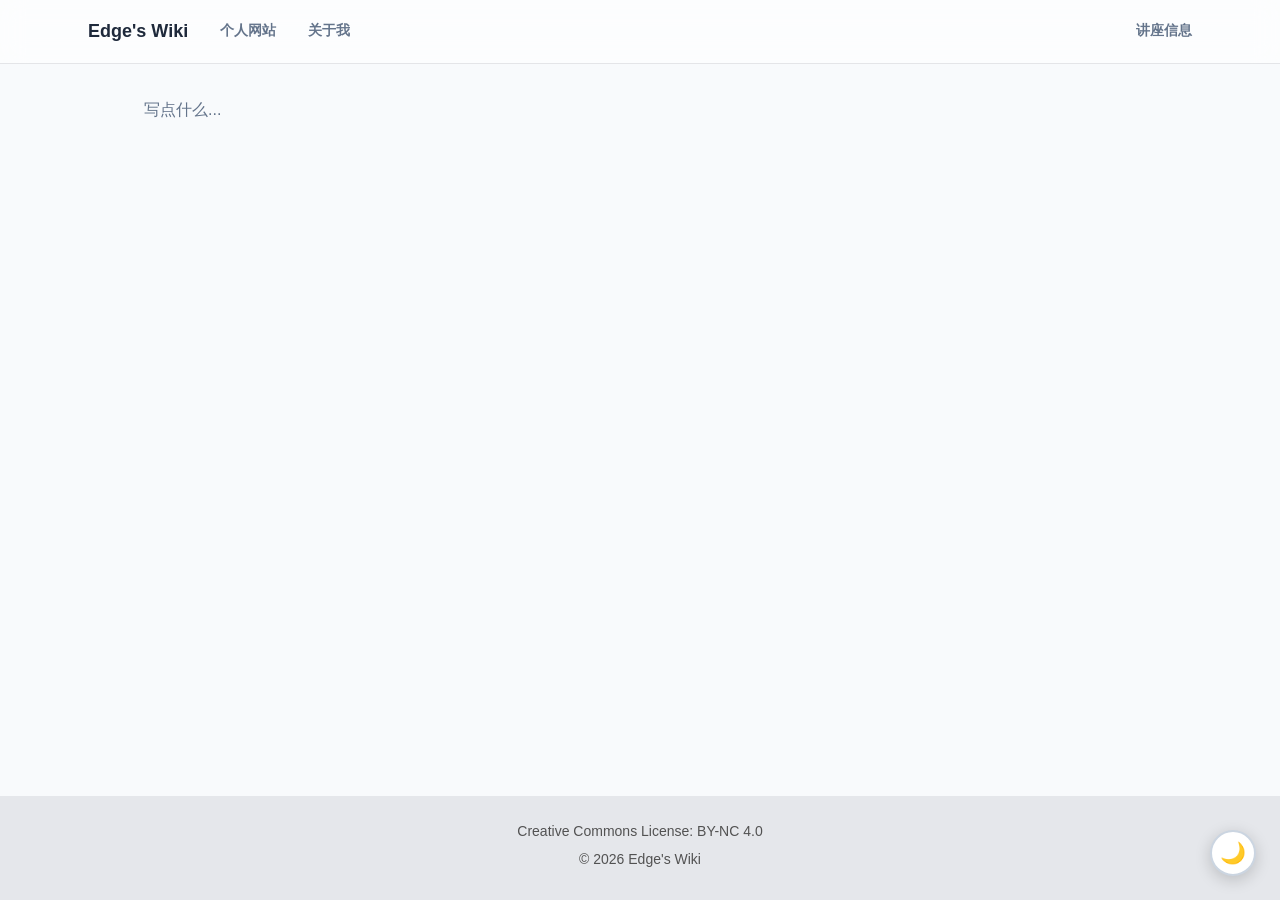
==== about.html @ 4eeecc0b "更新 (2026-07-27 20:04)" ====
<!DOCTYPE html>
<html lang="zh-CN">
<head>
    <meta charset="UTF-8">
    <meta name="viewport" content="width=device-width, initial-scale=1.0">
    <title>关于我 - Edge's Wiki</title>
    <link rel="stylesheet" href="styles.css">
</head>
<body>
    <header class="header">
        <div class="header-inner">
            <a href="/" class="site-title">Edge's Wiki</a>
            <nav class="nav">
                <ul class="nav-list">
                    <li><a href="https://xingqiwu.net.cn/">个人网站</a></li>
                    <li><a href="about.html">关于我</a></li>
                </ul>
            </nav>
            <a class="nav-right-link" href="https://ucnift0madf0.feishu.cn/wiki/WPelwNGQ8ifj2kkCDjIcHKywnMf?from=from_copylink">讲座信息</a>
        </div>
    </header>

    <main class="container">
        <article class="wiki article-page">
            <div class="article-body">
                <p>写点什么...</p>
            </div>
        </article>
    </main>

    <footer class="footer">
        <div class="footer-inner">
            <p><a rel="license" href="http://creativecommons.org/licenses/by-nc/4.0/">Creative Commons License: BY-NC 4.0</a></p>
            <p>&copy; 2026 Edge's Wiki</p>
        </div>
    </footer>

    <!-- 暗色/亮色 切换按钮 -->
    <button class="theme-toggle" id="theme-toggle" aria-label="切换暗色/亮色模式" title="切换暗色/亮色模式">🌙</button>

    <script src="script.js"></script>
</body>
</html>
---- styles.css ----
/* ============================================
   Edge's Wiki - 极简 Wiki 风格
   仿 jyywiki.cn 设计
   ============================================ */

/* CSS 变量 - 亮色模式 (默认) */
:root {
    --bg-color: #f8fafc;            /* slate-50 */
    --text-color: #1e293b;          /* slate-800 */
    --text-secondary: #64748b;      /* slate-500 */
    --border-color: rgba(15, 23, 42, 0.1); /* slate-900/10 */
    --link-color: #2563eb;          /* blue-600 */
    --link-hover: #0284c7;          /* sky-600 */
    --code-bg: #f1f5f9;            /* slate-100 */
    --footer-bg: #e5e7eb;           /* neutral-200 */
    --footer-text: #525252;         /* neutral-600 */
    --header-bg: rgba(255, 255, 255, 0.75);
    --header-bg-supports: rgba(255, 255, 255, 0.6);
    --nav-block-bg: #ffffff;
    --box-gray-bg: #f1f5f9;
    --box-gray-text: #475569;
    --box-green-bg: #dcfce7;
    --box-green-text: #166534;
    --box-blue-bg: #dbeafe;
    --box-blue-text: #1e40af;
    --box-violet-bg: #ede9fe;
    --box-violet-text: #5b21b6;
    --scrollbar-thumb: #cbd5e1;
    --scrollbar-thumb-hover: #94a3b8;
    --selection-bg: rgba(37, 99, 235, 0.2);
}

/* CSS 变量 - 暗色模式 */
[data-theme="dark"] {
    --bg-color: #0f172a;            /* slate-900 */
    --text-color: #e2e8f0;         /* slate-200 */
    --text-secondary: #94a3b8;     /* slate-400 */
    --border-color: rgba(148, 163, 184, 0.15);
    --link-color: #60a5fa;         /* blue-400 */
    --link-hover: #93c5fd;         /* blue-300 */
    --code-bg: #1e293b;            /* slate-800 */
    --footer-bg: #0f172a;          /* slate-900 */
    --footer-text: #94a3b8;        /* slate-400 */
    --header-bg: rgba(15, 23, 42, 0.75);
    --header-bg-supports: rgba(15, 23, 42, 0.6);
    --nav-block-bg: #1e293b;       /* slate-800 */
    --box-gray-bg: #334155;
    --box-gray-text: #cbd5e1;
    --box-green-bg: #14532d;
    --box-green-text: #bbf7d0;
    --box-blue-bg: #1e3a5f;
    --box-blue-text: #bfdbfe;
    --box-violet-bg: #3b1f6e;
    --box-violet-text: #ddd6fe;
    --scrollbar-thumb: #475569;
    --scrollbar-thumb-hover: #64748b;
    --selection-bg: rgba(96, 165, 250, 0.25);
}

/* 重置 */
* {
    margin: 0;
    padding: 0;
    box-sizing: border-box;
}

/* 基础 */
:root {
    color-scheme: light;
}

[data-theme="dark"] {
    color-scheme: dark;
}

body {
    font-family: -apple-system, BlinkMacSystemFont, "Segoe UI", Roboto, "Helvetica Neue", Arial, "Noto Sans", sans-serif;
    background: var(--bg-color);
    color: var(--text-color);
    line-height: 1.7;
    min-height: 100vh;
    display: flex;
    flex-direction: column;
    transition: background 0.3s, color 0.3s;
}

a {
    color: var(--link-color);
    text-decoration: none;
}

a:hover {
    color: var(--link-hover);
}

/* ============================================
   头部导航栏 - sticky + 毛玻璃
   ============================================ */
.header {
    position: sticky;
    top: 0;
    z-index: 40;
    width: 100%;
    backdrop-filter: blur(12px);
    -webkit-backdrop-filter: blur(12px);
    background: var(--header-bg);
    border-bottom: 1px solid var(--border-color);
}

@supports (backdrop-filter: blur(12px)) {
    .header {
        background: var(--header-bg-supports);
    }
}

.header-inner {
    max-width: 72rem;               /* max-w-6xl */
    margin: 0 auto;
    padding: 1rem 1.5rem;
    display: flex;
    align-items: center;
    gap: 2rem;
}

.site-title {
    font-size: 1.125rem;
    font-weight: 600;
    color: var(--text-color);
    white-space: nowrap;
}

.site-title:hover {
    color: var(--link-hover);
}

.nav-list {
    list-style: none;
    display: flex;
    gap: 2rem;
    font-size: 0.875rem;
    font-weight: 600;
}

.nav-list a {
    color: var(--text-secondary);
}

.nav-list a:hover {
    color: var(--link-hover);
}

.nav-right-link {
    margin-left: auto;
    font-size: 0.875rem;
    font-weight: 600;
    color: var(--text-secondary);
    white-space: nowrap;
}

.nav-right-link:hover {
    color: var(--link-hover);
}

/* ============================================
   主容器
   ============================================ */
.container {
    flex: 1;
    max-width: 64rem;               /* max-w-5xl */
    margin: 0 auto;
    width: 100%;
    padding: 2rem 1rem;
}

/* ============================================
   Wiki 内容区
   ============================================ */
.wiki h1 {
    font-size: 2rem;
    font-weight: 700;
    margin-bottom: 1.5rem;
    margin-top: 0.5rem;
    color: var(--text-color);
}

.wiki h2 {
    font-size: 1.375rem;
    font-weight: 600;
    margin-top: 2.5rem;
    margin-bottom: 1rem;
    padding-bottom: 0.375rem;
    border-bottom: 1px solid var(--border-color);
    color: var(--text-color);
}

.wiki h3 {
    font-size: 1.125rem;
    font-weight: 600;
    margin-top: 1.5rem;
    margin-bottom: 0.5rem;
    color: var(--text-color);
}

.wiki p {
    margin-bottom: 1rem;
    color: var(--text-secondary);
    line-height: 1.8;
}

.wiki ul, .wiki ol {
    margin-bottom: 1.25rem;
    padding-left: 1.5rem;
}

.wiki li {
    margin-bottom: 0.375rem;
    line-height: 1.7;
}

/* ============================================
   代码块
   ============================================ */
.wiki pre {
    background: var(--code-bg);
    border: 1px solid var(--border-color);
    border-radius: 6px;
    padding: 1rem 1.25rem;
    overflow-x: auto;
    margin-bottom: 1.5rem;
}

.wiki code {
    font-family: "SFMono-Regular", Consolas, "Liberation Mono", Menlo, Courier, monospace;
    font-size: 0.875rem;
    line-height: 1.6;
}

.wiki :not(pre) > code {
    background: var(--code-bg);
    padding: 0.125rem 0.375rem;
    border-radius: 3px;
    font-size: 0.85em;
}

/* ============================================
   导航块 (替代原来的卡片)
   ============================================ */
.nav-grid {
    display: grid;
    grid-template-columns: repeat(auto-fit, minmax(280px, 1fr));
    gap: 1.5rem;
    margin-bottom: 1rem;
}

.nav-block {
    background: var(--nav-block-bg);
    border: 1px solid var(--border-color);
    border-radius: 6px;
    padding: 1.25rem 1.5rem;
}

.nav-block h3 {
    margin-top: 0;
    margin-bottom: 0.75rem;
    font-size: 1rem;
}

.nav-block ul {
    list-style: none;
    padding-left: 0;
    margin-bottom: 0;
}

.nav-block li {
    font-size: 0.875rem;
    color: var(--text-secondary);
    margin-bottom: 0.375rem;
}

.nav-block li:last-child {
    margin-bottom: 0;
}

/* ============================================
   分类标签 (仿 jyywiki 的 box-gray/box-green 等)
   ============================================ */
.box {
    display: inline-block;
    font-size: 0.75rem;
    font-weight: 600;
    padding: 0.125rem 0.5rem;
    border-radius: 3px;
    margin-right: 0.25rem;
    vertical-align: middle;
}

.box-gray {
    background: var(--box-gray-bg);
    color: var(--box-gray-text);
}

.box-green {
    background: var(--box-green-bg);
    color: var(--box-green-text);
}

.box-blue {
    background: var(--box-blue-bg);
    color: var(--box-blue-text);
}

.box-violet {
    background: var(--box-violet-bg);
    color: var(--box-violet-text);
}

/* ============================================
   页脚
   ============================================ */
.footer {
    background: var(--footer-bg);
    color: var(--footer-text);
    text-align: center;
    margin-top: auto;
}

.footer-inner {
    max-width: 72rem;
    margin: 0 auto;
    padding: 1.5rem 1rem;
    font-size: 0.875rem;
}

.footer-inner p {
    margin-bottom: 0.25rem;
}

.footer-inner a {
    color: var(--footer-text);
}

.footer-inner a:hover {
    color: var(--link-hover);
}

/* ============================================
   响应式
   ============================================ */
@media (max-width: 768px) {
    .header-inner {
        flex-direction: column;
        gap: 0.5rem;
        padding: 0.75rem 1rem;
    }

    .nav-list {
        gap: 1.25rem;
        flex-wrap: wrap;
        justify-content: center;
    }

    .wiki h1 {
        font-size: 1.5rem;
    }

    .wiki h2 {
        font-size: 1.2rem;
    }

    .nav-grid {
        grid-template-columns: 1fr;
    }
}

/* ============================================
   滚动条
   ============================================ */
::-webkit-scrollbar {
    width: 6px;
    height: 6px;
}

::-webkit-scrollbar-track {
    background: transparent;
}

::-webkit-scrollbar-thumb {
    background: var(--scrollbar-thumb);
    border-radius: 3px;
}

::-webkit-scrollbar-thumb:hover {
    background: var(--scrollbar-thumb-hover);
}

/* ============================================
   文章列表 (首页)
   ============================================ */
.article-list {
    list-style: none;
    padding-left: 0;
}

.article-list .loading,
.article-list .empty {
    color: var(--text-secondary);
    font-style: italic;
}

.article-item {
    display: flex;
    align-items: center;
    gap: 0.75rem;
    flex-wrap: wrap;
    padding: 0.5rem 0;
    border-bottom: 1px solid var(--border-color);
}

.article-item:last-child {
    border-bottom: none;
}

.article-item a {
    font-weight: 500;
    flex: 1;
    min-width: 200px;
}

.article-date {
    font-size: 0.85rem;
    color: var(--text-secondary);
    white-space: nowrap;
}

/* ============================================
   文章页
   ============================================ */
.article-page .article-header {
    margin-bottom: 2rem;
}

.article-page .article-header h1 {
    margin-bottom: 0.5rem;
    border-bottom: none;
}

.article-meta {
    display: flex;
    align-items: center;
    gap: 0.75rem;
    color: var(--text-secondary);
    font-size: 0.9rem;
}

.article-body {
    line-height: 1.8;
}

.article-body h2 {
    font-size: 1.375rem;
    font-weight: 600;
    margin-top: 2.5rem;
    margin-bottom: 1rem;
    padding-bottom: 0.375rem;
    border-bottom: 1px solid var(--border-color);
}

.article-body h3 {
    font-size: 1.125rem;
    font-weight: 600;
    margin-top: 1.5rem;
    margin-bottom: 0.5rem;
}

.article-body h4, .article-body h5, .article-body h6 {
    margin-top: 1.25rem;
    margin-bottom: 0.5rem;
}

.article-body p {
    margin-bottom: 1rem;
}

.article-body ul, .article-body ol {
    margin-bottom: 1.25rem;
    padding-left: 1.5rem;
}

.article-body li {
    margin-bottom: 0.375rem;
}

.article-body pre {
    background: var(--code-bg);
    border: 1px solid var(--border-color);
    border-radius: 6px;
    padding: 1rem 1.25rem;
    overflow-x: auto;
    margin-bottom: 1.5rem;
}

.article-body code {
    font-family: "SFMono-Regular", Consolas, "Liberation Mono", Menlo, Courier, monospace;
    font-size: 0.875rem;
}

.article-body :not(pre) > code {
    background: var(--code-bg);
    padding: 0.125rem 0.375rem;
    border-radius: 3px;
    font-size: 0.85em;
}

.article-body blockquote {
    border-left: 3px solid var(--border-color);
    padding: 0.5rem 1rem;
    margin: 1rem 0;
    color: var(--text-secondary);
    background: var(--code-bg);
    border-radius: 0 4px 4px 0;
}

.article-body table {
    width: 100%;
    border-collapse: collapse;
    margin-bottom: 1.5rem;
    border: 1px solid var(--border-color);
    border-radius: 6px;
    overflow: hidden;
}

.article-body th,
.article-body td {
    padding: 0.6rem 1rem;
    text-align: left;
    border-bottom: 1px solid var(--border-color);
}

.article-body th {
    background: var(--code-bg);
    font-weight: 600;
    font-size: 0.875rem;
}

.article-body tbody tr:hover {
    background: var(--code-bg);
}

.article-body img {
    max-width: 100%;
    border-radius: 4px;
}

.article-body hr {
    border: none;
    border-top: 1px solid var(--border-color);
    margin: 2rem 0;
}

/* ============================================
   选中文本
   ============================================ */
::selection {
    background: var(--selection-bg);
    color: inherit;
}

/* ============================================
   主题切换 - 右下角悬浮按钮
   ============================================ */
.theme-toggle {
    position: fixed !important;
    bottom: 24px !important;
    right: 24px !important;
    z-index: 9999;
    width: 46px;
    height: 46px;
    border-radius: 50%;
    border: 2px solid #cbd5e1;
    background: #ffffff;
    color: #334155;
    font-size: 1.3rem;
    cursor: pointer;
    display: flex;
    align-items: center;
    justify-content: center;
    box-shadow: 0 4px 16px rgba(0, 0, 0, 0.18);
    transition: transform 0.2s, box-shadow 0.2s;
    line-height: 1;
    padding: 0;
    outline: none;
}

[data-theme="dark"] .theme-toggle {
    border-color: #475569;
    background: #334155;
    color: #e2e8f0;
    box-shadow: 0 4px 16px rgba(0, 0, 0, 0.4);
}

.theme-toggle:hover {
    transform: scale(1.1);
    box-shadow: 0 6px 24px rgba(0, 0, 0, 0.25);
}

.theme-toggle:active {
    transform: scale(0.95);
}
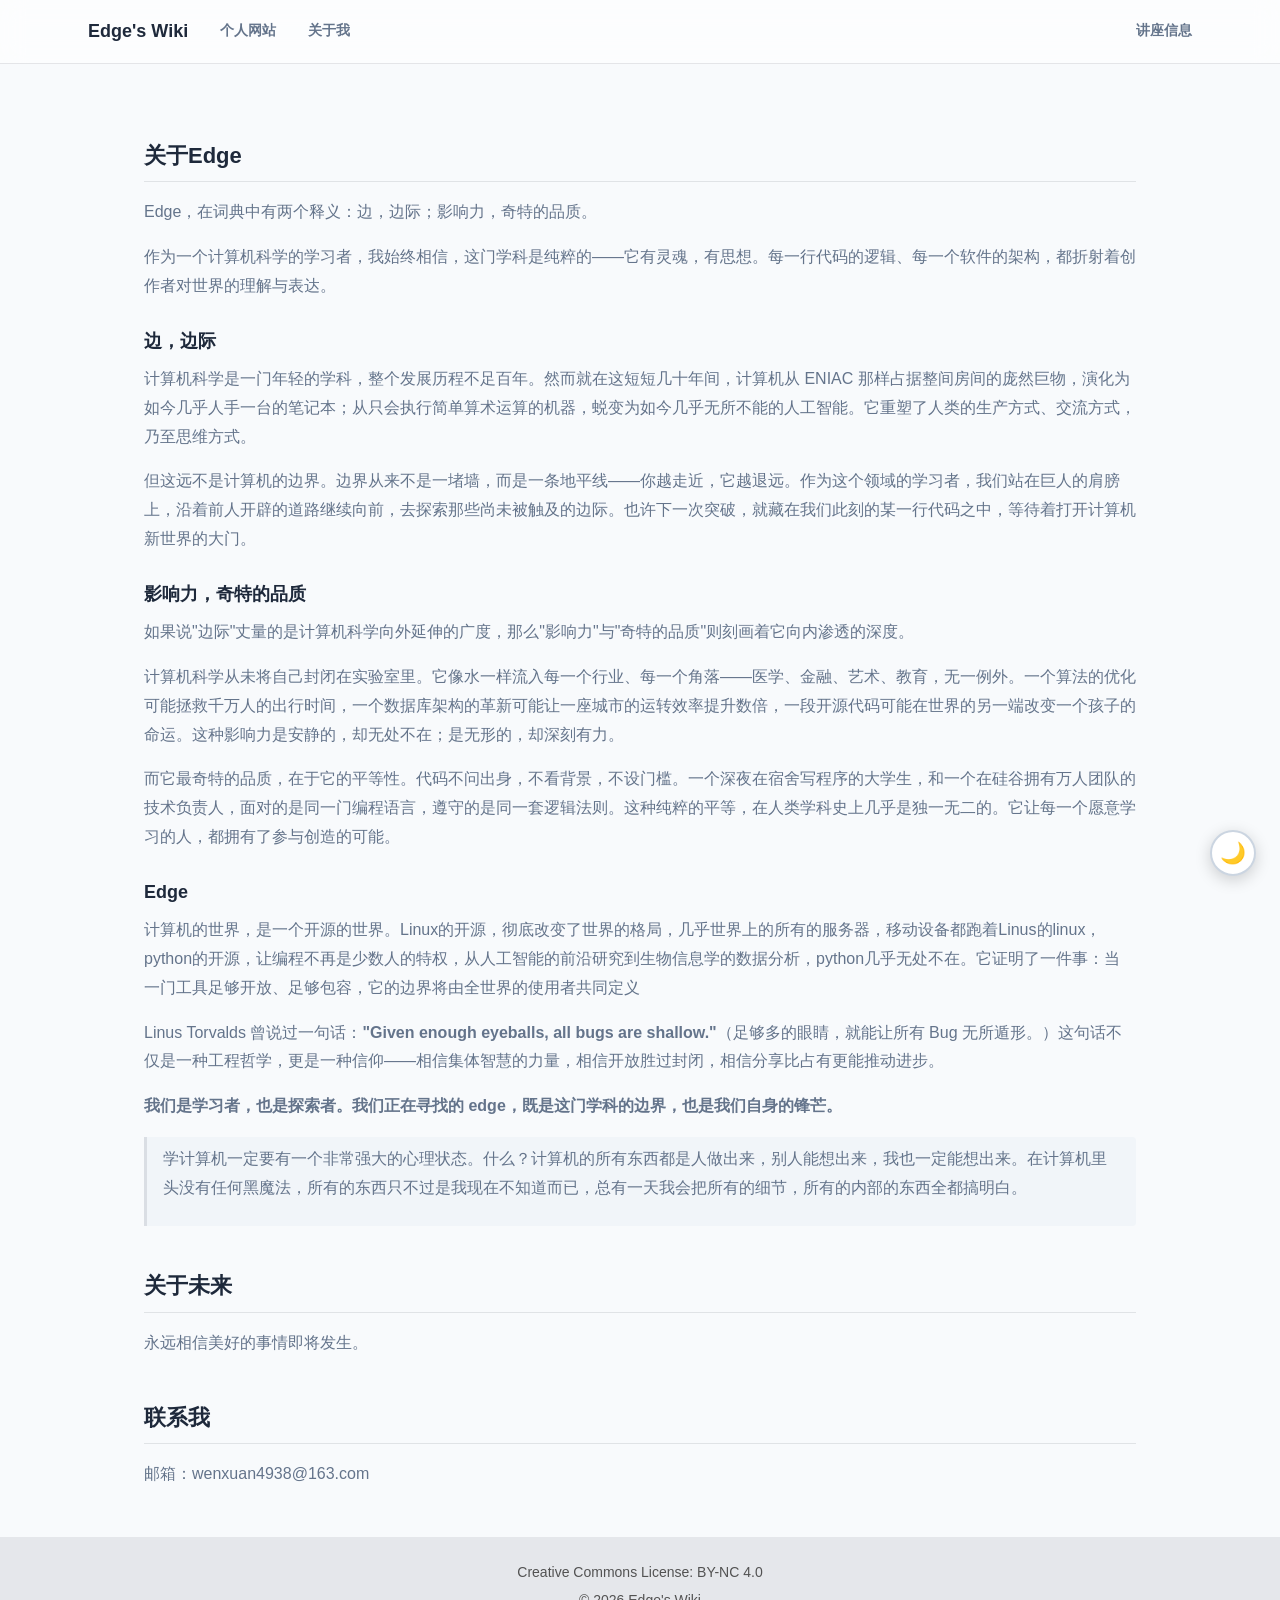
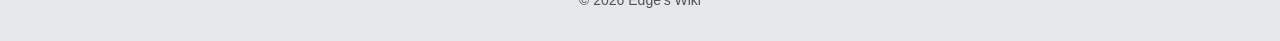
==== commit 9b729ee1: "更新: about (2026-07-27 21:45)" ====
--- a/about.html
+++ b/about.html
@@ -23,7 +23,27 @@
     <main class="container">
         <article class="wiki article-page">
             <div class="article-body">
-                <p>写点什么...</p>
+                <h2 id="edge">关于Edge</h2>
+<p>Edge，在词典中有两个释义：边，边际；影响力，奇特的品质。</p>
+<p>作为一个计算机科学的学习者，我始终相信，这门学科是纯粹的——它有灵魂，有思想。每一行代码的逻辑、每一个软件的架构，都折射着创作者对世界的理解与表达。</p>
+<h3 id="_1">边，边际</h3>
+<p>计算机科学是一门年轻的学科，整个发展历程不足百年。然而就在这短短几十年间，计算机从 ENIAC 那样占据整间房间的庞然巨物，演化为如今几乎人手一台的笔记本；从只会执行简单算术运算的机器，蜕变为如今几乎无所不能的人工智能。它重塑了人类的生产方式、交流方式，乃至思维方式。</p>
+<p>但这远不是计算机的边界。边界从来不是一堵墙，而是一条地平线——你越走近，它越退远。作为这个领域的学习者，我们站在巨人的肩膀上，沿着前人开辟的道路继续向前，去探索那些尚未被触及的边际。也许下一次突破，就藏在我们此刻的某一行代码之中，等待着打开计算机新世界的大门。</p>
+<h3 id="_2">影响力，奇特的品质</h3>
+<p>如果说"边际"丈量的是计算机科学向外延伸的广度，那么"影响力"与"奇特的品质"则刻画着它向内渗透的深度。</p>
+<p>计算机科学从未将自己封闭在实验室里。它像水一样流入每一个行业、每一个角落——医学、金融、艺术、教育，无一例外。一个算法的优化可能拯救千万人的出行时间，一个数据库架构的革新可能让一座城市的运转效率提升数倍，一段开源代码可能在世界的另一端改变一个孩子的命运。这种影响力是安静的，却无处不在；是无形的，却深刻有力。</p>
+<p>而它最奇特的品质，在于它的平等性。代码不问出身，不看背景，不设门槛。一个深夜在宿舍写程序的大学生，和一个在硅谷拥有万人团队的技术负责人，面对的是同一门编程语言，遵守的是同一套逻辑法则。这种纯粹的平等，在人类学科史上几乎是独一无二的。它让每一个愿意学习的人，都拥有了参与创造的可能。</p>
+<h3 id="edge_1">Edge</h3>
+<p>计算机的世界，是一个开源的世界。Linux的开源，彻底改变了世界的格局，几乎世界上的所有的服务器，移动设备都跑着Linus的linux，python的开源，让编程不再是少数人的特权，从人工智能的前沿研究到生物信息学的数据分析，python几乎无处不在。它证明了一件事：当一门工具足够开放、足够包容，它的边界将由全世界的使用者共同定义</p>
+<p>Linus Torvalds 曾说过一句话：<strong>"Given enough eyeballs, all bugs are shallow."</strong>（足够多的眼睛，就能让所有 Bug 无所遁形。）这句话不仅是一种工程哲学，更是一种信仰——相信集体智慧的力量，相信开放胜过封闭，相信分享比占有更能推动进步。</p>
+<p><strong>我们是学习者，也是探索者。我们正在寻找的 edge，既是这门学科的边界，也是我们自身的锋芒。</strong></p>
+<blockquote>
+<p>学计算机一定要有一个非常强大的心理状态。什么？计算机的所有东西都是人做出来，别人能想出来，我也一定能想出来。在计算机里头没有任何黑魔法，所有的东西只不过是我现在不知道而已，总有一天我会把所有的细节，所有的内部的东西全都搞明白。</p>
+</blockquote>
+<h2 id="_3">关于未来</h2>
+<p>永远相信美好的事情即将发生。</p>
+<h2 id="_4">联系我</h2>
+<p>邮箱：wenxuan4938@163.com</p>
             </div>
         </article>
     </main>
